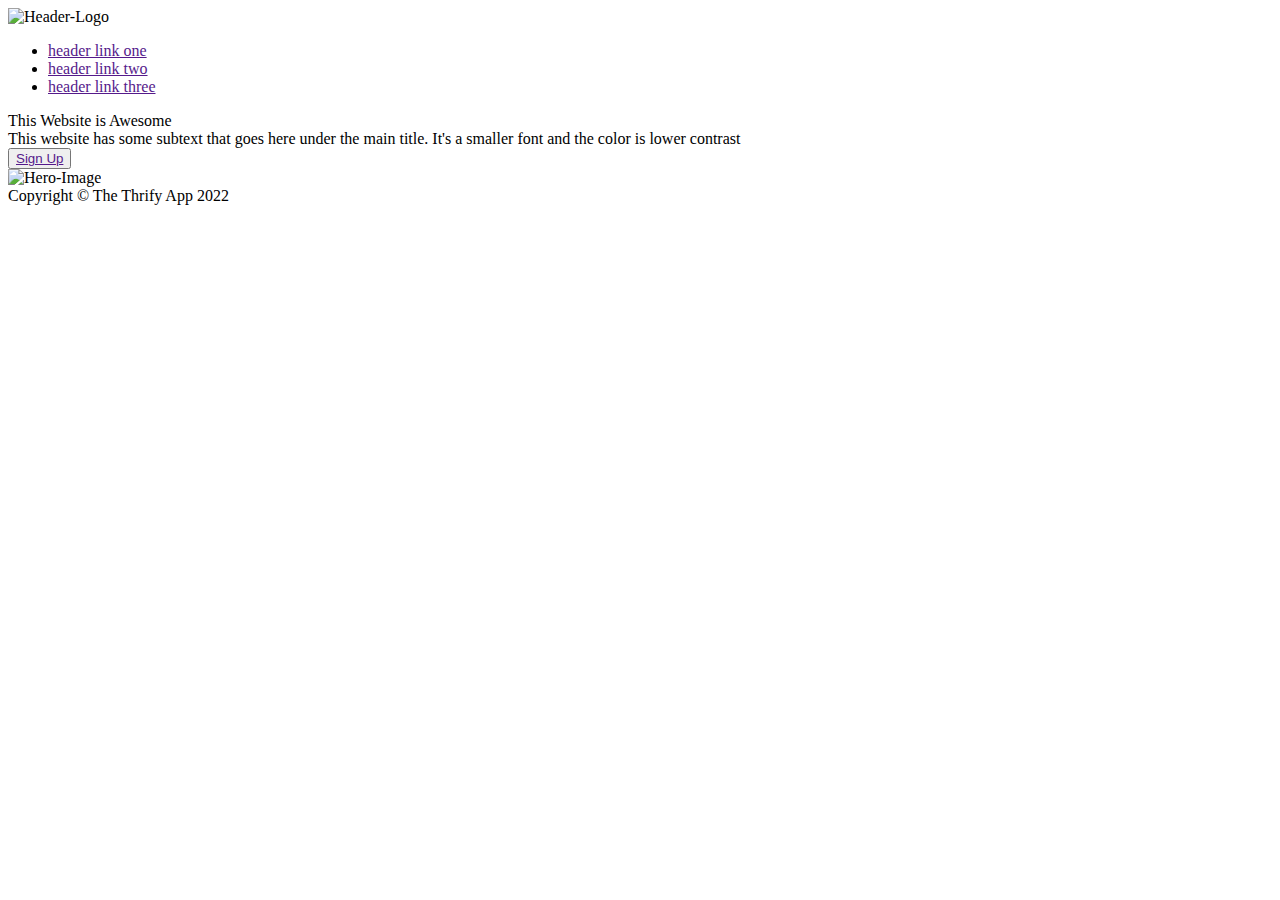
==== index-2.html @ 3e498fed "Add header and hero section to index-2.html" ====
<!DOCTYPE html>
<html lang="en">
    <head>
        <meta charset="UTF-8">
        <title>Landing Page</title>
        <link rel="stylesheet" href="style-2.css">
    </head>
    <body>
        <div class="header">
                <img class="logo" src="./images/logo-placeholder.png" alt="Header-Logo">
                <ul>
                    <li><a href="">header link one</a></li>
                    <li><a href="">header link two</a></li>
                    <li><a href="">header link three</a></li>
                </ul>
            
             <div class="hero"> 
                <div class="left-hero">
                    <div class="heading">This Website is Awesome</div>
                    <div class="hero-text">This website has some subtext that goes here under the main title. It's a smaller font and the color is lower contrast</div>
                    <button class="hero-button"><a href="">Sign Up</a></button>
                </div>
                <div class="right-hero">
                    <img class ="hero-image" src="./images/placeholder.png" alt="Hero-Image">
                </div>
             </div> 
        </div>
        <div class="footer">
            <div class="footer-text">Copyright 	&copy; The Thrify App 2022</div>
        </div>
    </body>
    
</html>
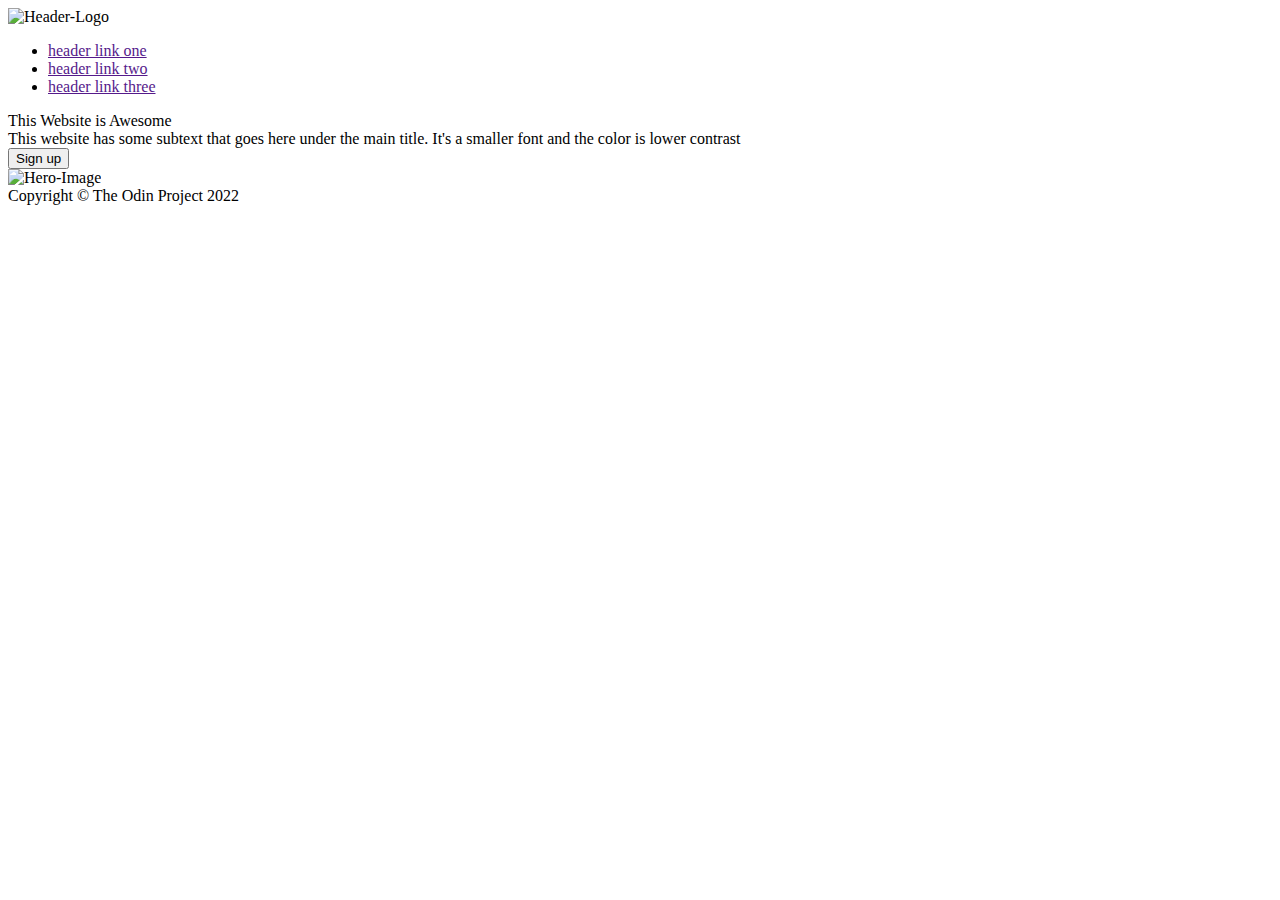
==== commit 8bdf0155: "Edit footer content in index-2.html" ====
--- a/index-2.html
+++ b/index-2.html
@@ -18,7 +18,7 @@
                 <div class="left-hero">
                     <div class="heading">This Website is Awesome</div>
                     <div class="hero-text">This website has some subtext that goes here under the main title. It's a smaller font and the color is lower contrast</div>
-                    <button class="hero-button"><a href="">Sign Up</a></button>
+                    <button class="hero-button">Sign up</button>
                 </div>
                 <div class="right-hero">
                     <img class ="hero-image" src="./images/placeholder.png" alt="Hero-Image">
@@ -26,8 +26,7 @@
              </div> 
         </div>
         <div class="footer">
-            <div class="footer-text">Copyright 	&copy; The Thrify App 2022</div>
+            <div class="footer-text">Copyright 	&copy; The Odin Project 2022</div>
         </div>
     </body>
-    
 </html>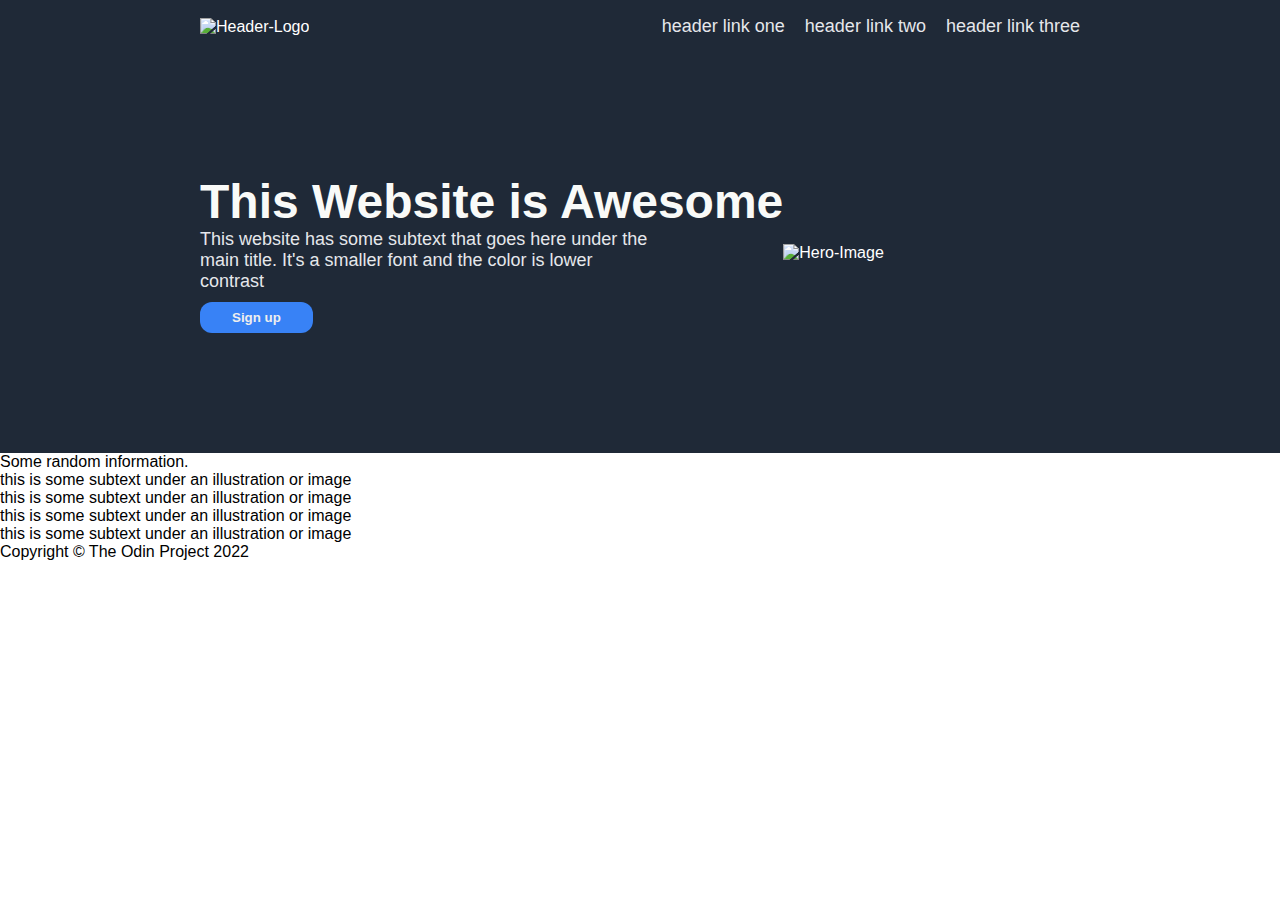
==== commit 273aecf9: "Add new section to page, some random information section, to index-2.html" ====
--- a/index-2.html
+++ b/index-2.html
@@ -25,6 +25,27 @@
                 </div>
              </div> 
         </div>
+        <div class="process-container">
+            <div class="process-header">Some random information.</div> 
+            <div class="process">
+                <div class="steps">
+                <div class="step-image"></div>
+                <div class="process-text">this is some subtext under an illustration or image</div>        
+                </div>
+                <div class="steps">
+                <div class="step-image"></div>
+                <div class="process-text">this is some subtext under an illustration or image</div>        
+                </div>
+                <div class="steps">
+                <div class="step-image"></div>
+                <div class="process-text">this is some subtext under an illustration or image</div>        
+                </div>
+                <div class="steps">
+                <div class="step-image"></div>
+                <div class="process-text">this is some subtext under an illustration or image</div>        
+                </div>
+            </div>
+        </div>
         <div class="footer">
             <div class="footer-text">Copyright 	&copy; The Odin Project 2022</div>
         </div>
--- a/style-2.css
+++ b/style-2.css
@@ -0,0 +1,70 @@
+body {
+    display: flex;
+    flex-direction: column;
+    font-family: Arial, Helvetica, sans-serif;
+    margin: 0;
+    padding: 0;
+}
+.header {
+    background-color: #1F2937;
+    color: white;
+    display: flex;
+    align-items: center;
+    padding: 0px 200px;
+    flex-wrap: wrap;
+    justify-content: space-between
+}
+
+ul {
+    list-style: none;
+    display: flex;
+    gap: 20px;
+}
+
+a {
+    text-decoration: none;
+}
+
+.hero {
+    display: flex; 
+    height: 400px; 
+    align-items: center;
+}
+
+.left-hero {
+    display: flex;
+    flex-direction: column; 
+    align-items: flex-start;
+
+}
+
+.right-hero {
+    display: flex;
+    justify-content: flex-end;
+}
+
+.heading {
+    font-size: 48px;
+    font-weight: 900;
+    color: #F9FAF8; 
+}
+
+.hero-text,
+a {
+    font-size: 18px;
+    color: #e5e7eb;
+    max-width: 450px;
+}
+
+.hero-text {
+    margin-bottom: 10px;
+}
+
+.hero-button {
+    background-color: #3882f6;
+    color: #eee;
+    font-weight: 700;
+    border-radius: 12px;
+    padding: 8px 32px;
+    border: none;
+} 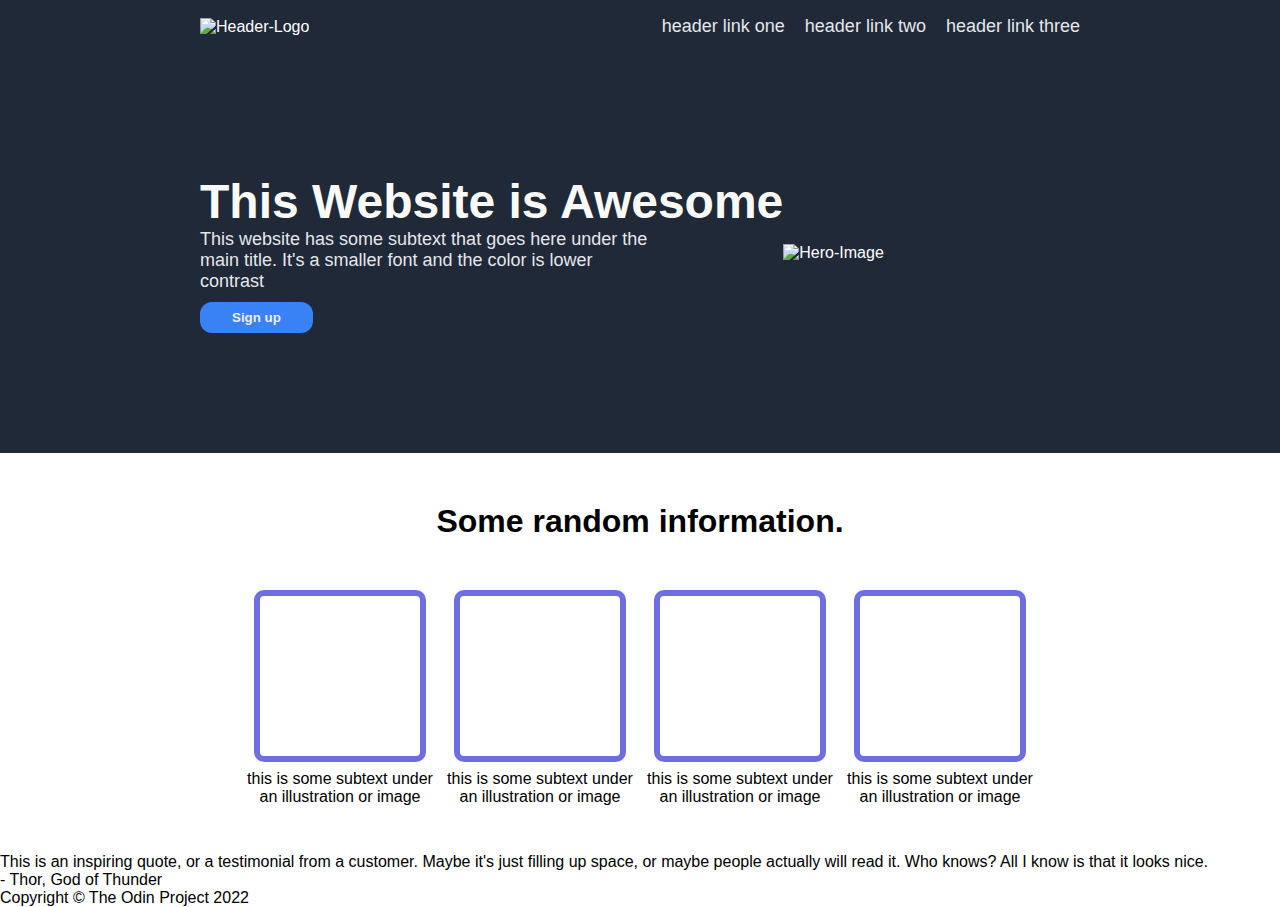
==== commit a97759ca: "Add new section to page, testimonial, to index-2.html" ====
--- a/index-2.html
+++ b/index-2.html
@@ -46,6 +46,10 @@
                 </div>
             </div>
         </div>
+        <div class="testimonial">
+            <div class="quote">This is an inspiring quote, or a testimonial from a customer. Maybe it's just filling up space, or maybe people actually will read it. Who knows? All I know is that it looks nice.</div>
+            <div class="quoter">- Thor, God of Thunder</div>
+        </div>
         <div class="footer">
             <div class="footer-text">Copyright 	&copy; The Odin Project 2022</div>
         </div>
--- a/style-2.css
+++ b/style-2.css
@@ -5,6 +5,11 @@
     margin: 0;
     padding: 0;
 }
+
+div {
+    font-family: Arial, Helvetica, sans-serif;
+}
+
 .header {
     background-color: #1F2937;
     color: white;
@@ -67,4 +72,40 @@
     border-radius: 12px;
     padding: 8px 32px;
     border: none;
-} +} 
+
+.process-container {
+    height: 400px;
+}
+
+.process-header {
+    text-align: center;
+    font-size: 32px;
+    font-weight: 700;
+    margin: 50px;
+}
+
+.process {
+    display: flex;
+    justify-content: center;
+}
+
+.steps {
+    display: flex;
+    flex-wrap: wrap;
+    width: 200px;
+    justify-content: center;
+    gap: 8px;
+}
+
+.step-image {
+    border: 6px solid rgb(110, 110, 225);
+    border-radius: 10px;
+    padding: 5px;
+    width: 150px;
+    height: 150px;
+  }
+
+  .process-text {
+    text-align: center;
+  }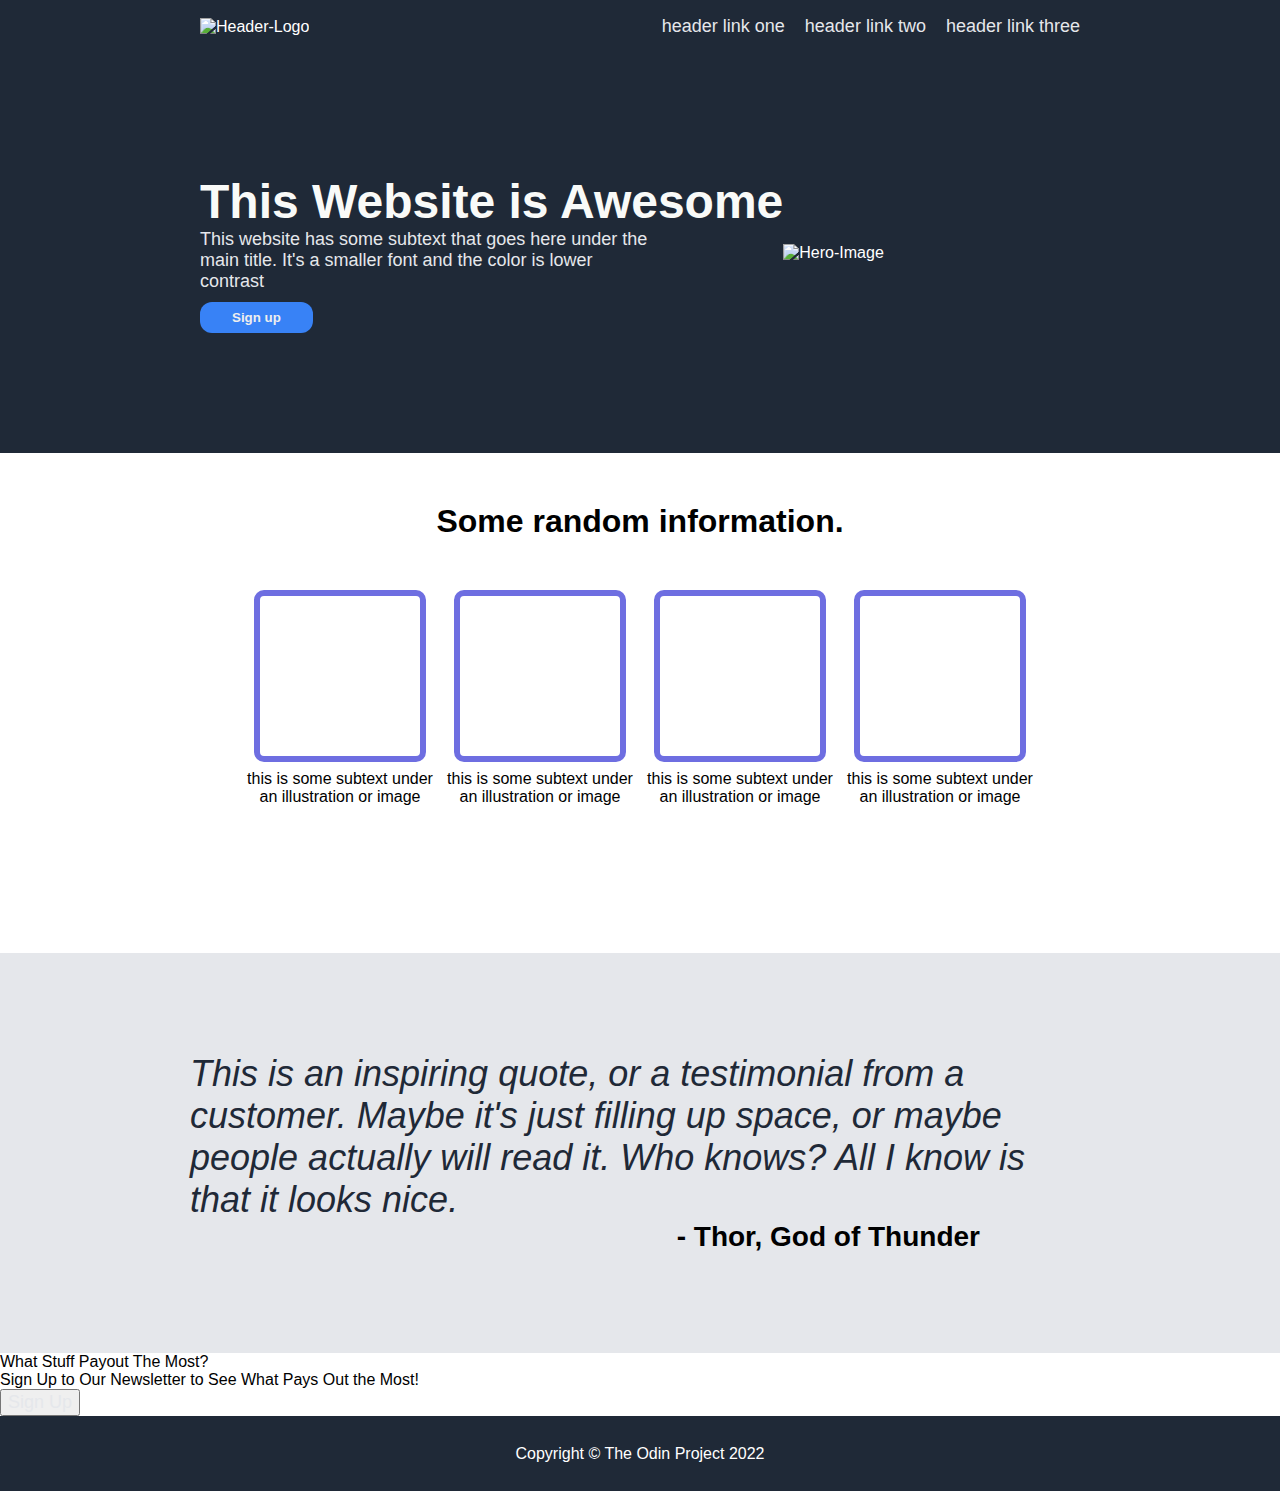
==== commit 9506264f: "Add third section to page, newsletter to index-2.html" ====
--- a/index-2.html
+++ b/index-2.html
@@ -50,6 +50,17 @@
             <div class="quote">This is an inspiring quote, or a testimonial from a customer. Maybe it's just filling up space, or maybe people actually will read it. Who knows? All I know is that it looks nice.</div>
             <div class="quoter">- Thor, God of Thunder</div>
         </div>
+        <div class="newsletter">
+            <div class="cta-container">
+                <div class="cta-left">
+                    <div class="cta-header">What Stuff Payout The Most?</div>
+                    <div class="cta-text">Sign Up to Our Newsletter to See What Pays Out the Most!</div>
+                </div>
+                <div class="cta-right">
+                    <button class="cta-button"><a href="">Sign Up</a></button>
+                </div>
+            </div>
+        </div>
         <div class="footer">
             <div class="footer-text">Copyright 	&copy; The Odin Project 2022</div>
         </div>
--- a/style-2.css
+++ b/style-2.css
@@ -75,7 +75,7 @@
 } 
 
 .process-container {
-    height: 400px;
+    height: 500px;
 }
 
 .process-header {
@@ -108,4 +108,37 @@
 
   .process-text {
     text-align: center;
-  }+  }
+
+.testimonial {
+    display: flex;
+    justify-content: center;
+    align-items: center;
+    height: 400px;
+    background-color: #E5E7EB;
+    flex-direction: column;
+}
+
+.quote {
+    width: 900px;
+    font-size: 36px;
+    font-style: italic;
+    color: #1f2937;
+}
+
+.quoter {
+    display: flex;
+    align-self: flex-end;
+    font-weight: 700;
+    font-size: 28px;
+    margin-right: 300px; /* feels like a cheap way to align */
+}
+
+.footer {
+    background-color: #1F2937;
+    color: white;
+    display: flex;
+    justify-content: center;
+    align-items: center;
+    height: 75px;
+}
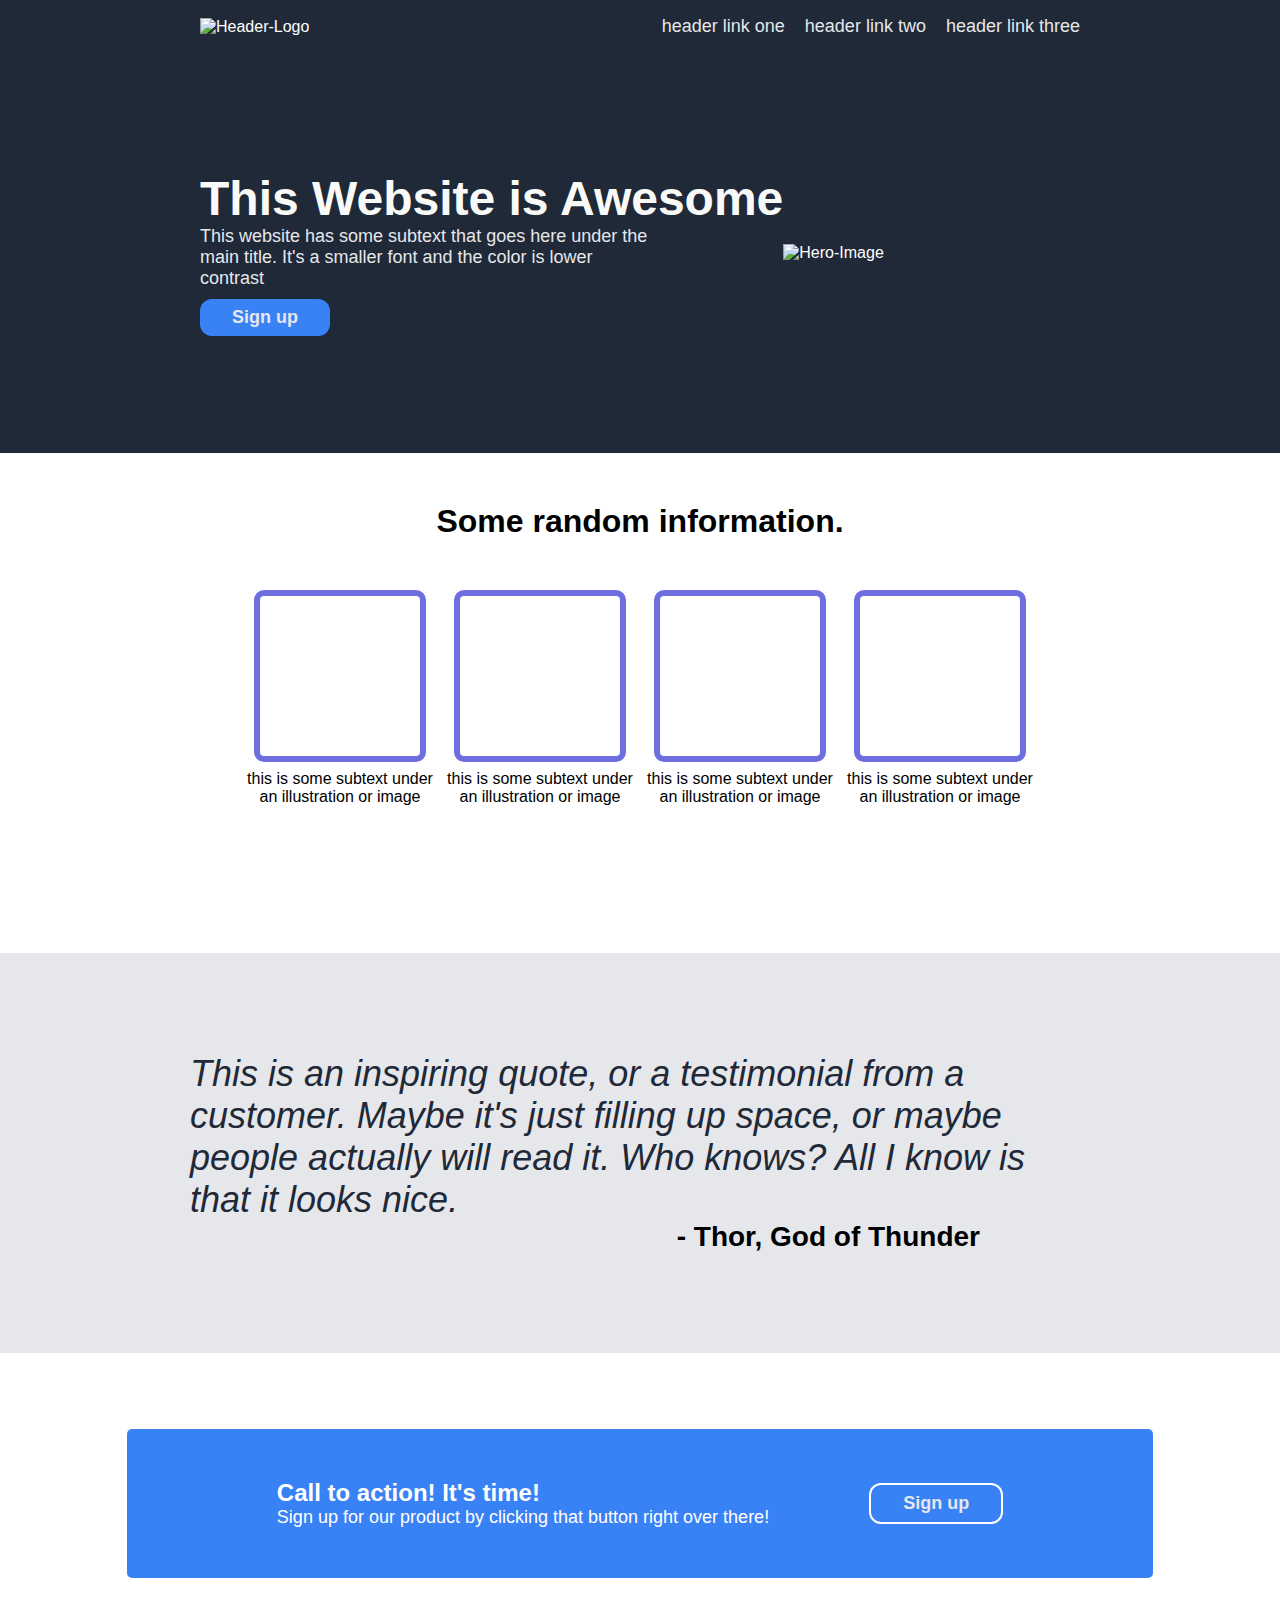
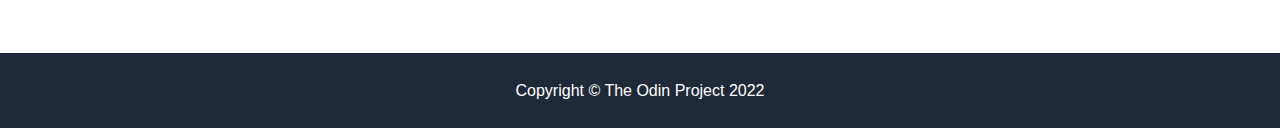
==== commit 09342570: "Add comment to files" ====
--- a/index-2.html
+++ b/index-2.html
@@ -1,3 +1,6 @@
+<!-- I created this version as a 2nd go around going section by section vs my first version.
+I think copied this file to index.html --> 
+
 <!DOCTYPE html>
 <html lang="en">
     <head>
@@ -18,7 +21,7 @@
                 <div class="left-hero">
                     <div class="heading">This Website is Awesome</div>
                     <div class="hero-text">This website has some subtext that goes here under the main title. It's a smaller font and the color is lower contrast</div>
-                    <button class="hero-button">Sign up</button>
+                    <button class="hero-button"><a href="">Sign up</a></button>
                 </div>
                 <div class="right-hero">
                     <img class ="hero-image" src="./images/placeholder.png" alt="Hero-Image">
@@ -53,11 +56,11 @@
         <div class="newsletter">
             <div class="cta-container">
                 <div class="cta-left">
-                    <div class="cta-header">What Stuff Payout The Most?</div>
-                    <div class="cta-text">Sign Up to Our Newsletter to See What Pays Out the Most!</div>
+                    <div class="cta-header">Call to action! It's time!</div>
+                    <div class="cta-text">Sign up for our product by clicking that button right over there!</div>
                 </div>
                 <div class="cta-right">
-                    <button class="cta-button"><a href="">Sign Up</a></button>
+                    <button class="cta-button"><a href="">Sign up</a></button>
                 </div>
             </div>
         </div>
--- a/style-2.css
+++ b/style-2.css
@@ -1,3 +1,6 @@
+/* I created this version as a 2nd go around going section by section vs my first version.
+I think copied this file to style.css */
+
 body {
     display: flex;
     flex-direction: column;
@@ -131,7 +134,7 @@
     align-self: flex-end;
     font-weight: 700;
     font-size: 28px;
-    margin-right: 300px; /* feels like a cheap way to align */
+    margin-right: 300px; /* feels like a cheap way to align not using flex */
 }
 
 .footer {
@@ -142,3 +145,43 @@
     align-items: center;
     height: 75px;
 }
+
+.newsletter {
+    display: flex;
+ 
+    align-items: center;
+    justify-content: center;
+    height: 300px;
+}
+
+.cta-container {
+    background-color: #3882f6;
+    padding: 50px 150px;
+    display: flex;
+    gap: 100px;
+    align-items: center;
+    border-radius: 5px;
+}
+
+.cta-header,
+.cta-text {
+  color: white;
+}
+
+.cta-header {
+  font-size: 24px;
+  font-weight: 700;
+}
+
+.cta-text {
+  font-size: 18px;
+}
+
+.cta-button {
+    background-color: #3882f6;
+    color: #eee;
+    font-weight: 700;
+    border-radius: 12px;
+    padding: 8px 32px;
+    border: 2px solid white;  
+}